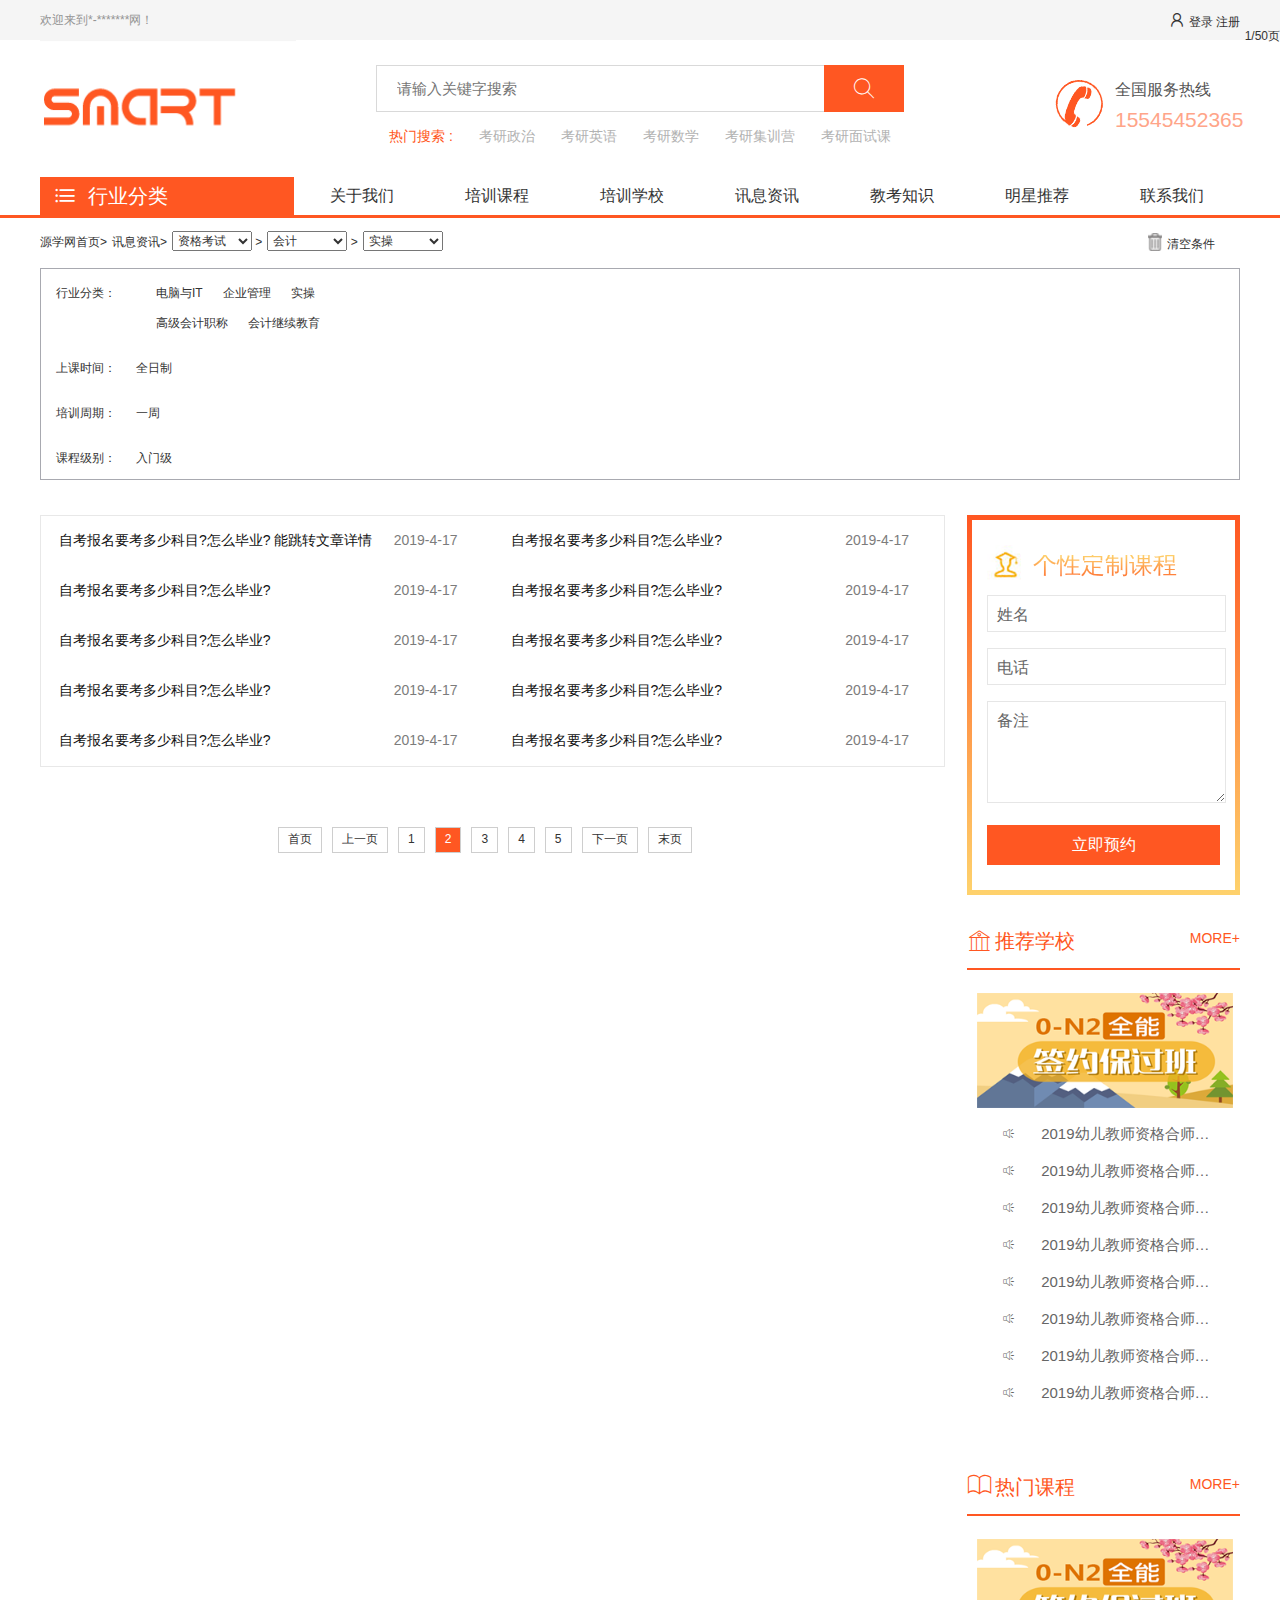
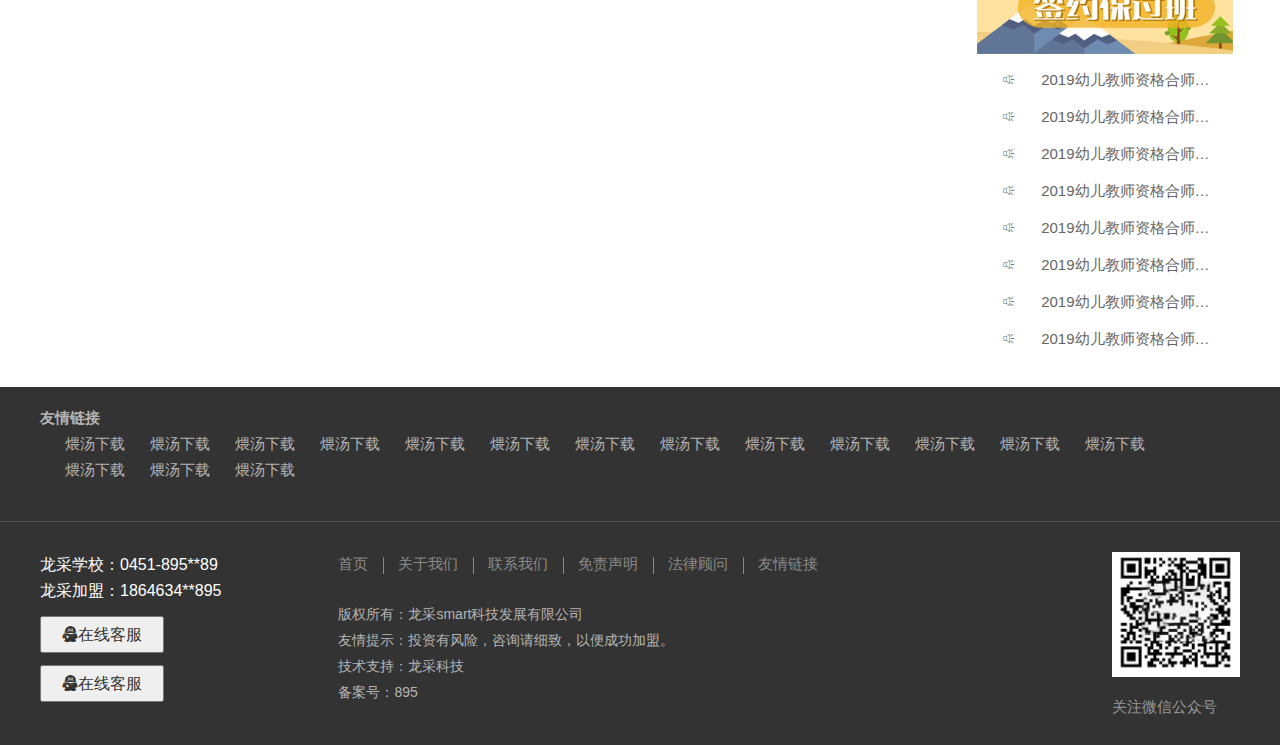
==== src/news.html @ 52035373 "讯息资讯  页面完成" ====
<!DOCTYPE html>
<html lang="en">

<head>
    <meta charset="UTF-8">
    <meta name="viewport" content="width=device-width, initial-scale=1.0">
    <meta http-equiv="X-UA-Compatible" content="ie=edge">
    <title>讯息咨询</title>
    <link rel="stylesheet" href="./../plugin/css/rest.css">
    <link rel="stylesheet" href="./../css/iconfont.css">
    <link rel="stylesheet" href="./../css/header.css">
    <link rel="stylesheet" href="./../css/footer.css">
    <link rel="stylesheet" href="./../css/news.css">
</head>

<body>
    <div class="news">
        <!-- 头部 -->
        <div class="header">
            <!-- 登录注册区 -->
            <div class="title">
                <div class="fl_title">欢迎来到*-*******网！</div>

                <div class="fr_title font16">
                    <span class="iconfont icon-denglu-copy"></span>
                    <span class="font15" @click="getLogin(true)">登录</span>
                    <span @click="getSurrce(true)">注册</span>
                </div>

            </div>
            <!-- 所搜区域 -->
            <div style="background-color: white">
                <div class="logoBox">
                    <!-- logo区域 -->
                    <div>
                        <div class="logo_l">
                            <img src="./../images/logo.png" alt>
                        </div>
                    </div>
                    <!-- 搜索框 -->
                    <div class="paddingLeft80">
                        <div class="search">
                            <input class="search_input" type="text" placeholder="请输入关键字搜索">
                            <button class="btn-search iconfont icon-cx"></button>
                        </div>

                        <ul class="ul1">
                            <li>
                                <a href="javasrcipt:void(0)" class="active">热门搜索 :</a>
                            </li>
                            <li>
                                <a href="javasrcipt:void(0)">考研政治</a>
                            </li>
                            <li>
                                <a href="javasrcipt:void(0)">考研英语</a>
                            </li>
                            <li>
                                <a href="javasrcipt:void(0)">考研数学</a>
                            </li>
                            <li>
                                <a href="javasrcipt:void(0)">考研集训营</a>
                            </li>
                            <li>
                                <a href="javasrcipt:void(0)">考研面试课</a>
                            </li>
                        </ul>
                    </div>
                    <!-- 热线电话 -->
                    <div class="hot_phone">
                        <div class="logo_r">
                            <div class="tel">
                                <img src="./../images/phone.png" alt>
                            </div>
                            <div class="tel_r">
                                <p>全国服务热线</p>
                                <p class="phone_txt">15545452365</p>
                            </div>
                        </div>
                    </div>
                </div>
            </div>

            <!-- 菜单区域 -->
            <div class="meusBox">
                <div class="box">
                    <div class="meus">
                        <span class="iconfont icon-caidan1"></span>
                        <span class="paddingLt15">行业分类</span>
                    </div>

                    <ul class="meus_ul">
                        <li>
                            <a href="./src/yc-guanyuwomen.html">关于我们</a>
                        </li>
                        <li>
                            <a href="./src/trainCourse.html">培训课程</a>
                        </li>
                        <li>
                            <a href="javascrip:void(0)">培训学校</a>
                        </li>
                        <li>
                            <a href="javascrip:void(0)">讯息资讯</a>

                        </li>
                        <li>
                            <a href="javascrip:void(0)">教考知识</router-link>
                        </li>
                        <li>
                            <a href="javascrip:void(0)">明星推荐</a>
                        </li>
                        <li>
                            <a href="./src/talkMe.html">联系我们</a>
                        </li>
                    </ul>
                </div>
            </div>
        </div>
        <!-- 内容区 -->
        <div class="news_container">
            <!-- 分类与筛选 -->
            <div>
                <div class="headerStar">
                    <div class="headerBreadcrumb">
                        <p><a href="">源学网首页></a></p>
                        <p><a href="">讯息资讯></a></p>
                        <p>
                            <select>
                                <option value="" style="display: none;" disabled selected>资格考试</option>
                                <option value="1">不限</option>
                                <option value="2">电脑与IT</option>
                                <option value="3">语言培训</option>
                            </select>
                            >
                        </p>
                        <p>
                            <select>
                                <option value="" style="display: none;" disabled selected>会计</option>
                                <option value="1">不限</option>
                                <option value="2">电脑与IT</option>
                                <option value="3">语言培训</option>
                            </select>
                            >
                        </p>
                        <p>
                            <select>
                                <option value="" style="display: none;" disabled selected>实操</option>
                                <option value="1">不限</option>
                                <option value="2">电脑与IT</option>
                                <option value="3">语言培训</option>
                            </select>
                        </p>
                    </div>
                    <div class="Breadcrumb_del qf">
                        <img src="../images/yc-star-delete.png" alt="">
                        <p>清空条件</p>
                    </div>
                    <div class="headerContent">
                        <ul class="qf">
                            <li>行业分类：</li>
                            <li>
                                <div class="qf">
                                    <p>电脑与IT</p>
                                    <p>企业管理</p>
                                    <p>实操</p>
                                </div>
                                <div class="qf">
                                    <p>高级会计职称</p>
                                    <p>会计继续教育</p>
                                </div>
                            </li>

                        </ul>
                        <ul class="qf">
                            <li>上课时间：</li>
                            <li class="qf">
                                <p>全日制</p>
                            </li>
                        </ul>
                        <ul class="qf">
                            <li>培训周期：</li>
                            <li class="qf">
                                <p>一周</p>
                            </li>
                        </ul>
                        <ul class="qf">
                            <li>课程级别：</li>
                            <li class="qf">
                                <p>入门级</p>
                            </li>
                        </ul>

                    </div>
                </div>
            </div>
            <!-- 新闻列表盒子-->
            <div class="newsBox">
                <!-- 新闻列表 -->
                <div class="newsList">
                    <ul class="aticle_list clearfix">
                        <li>
                            <a href="javasccript：void(0)">
                                <div class="title">自考报名要考多少科目?怎么毕业? 能跳转文章详情 </div>
                                <div class="time">2019-4-17</div>
                            </a>
                        </li>
                        <li>
                            <a href="javasccript：void(0)">
                                <div class="title">自考报名要考多少科目?怎么毕业? </div>
                                <div class="time">2019-4-17</div>
                            </a>
                        </li>
                        <li>
                            <a href="javasccript：void(0)">
                                <div class="title">自考报名要考多少科目?怎么毕业? </div>
                                <div class="time">2019-4-17</div>
                            </a>
                        </li>
                        <li>
                            <a href="javasccript：void(0)">
                                <div class="title">自考报名要考多少科目?怎么毕业? </div>
                                <div class="time">2019-4-17</div>
                            </a>
                        </li>
                        <li>
                            <a href="javasccript：void(0)">
                                <div class="title">自考报名要考多少科目?怎么毕业? </div>
                                <div class="time">2019-4-17</div>
                            </a>
                        </li>
                        <li>
                            <a href="javasccript：void(0)">
                                <div class="title">自考报名要考多少科目?怎么毕业? </div>
                                <div class="time">2019-4-17</div>
                            </a>
                        </li>
                        <li>
                            <a href="javasccript：void(0)">
                                <div class="title">自考报名要考多少科目?怎么毕业? </div>
                                <div class="time">2019-4-17</div>
                            </a>
                        </li>
                        <li>
                            <a href="javasccript：void(0)">
                                <div class="title">自考报名要考多少科目?怎么毕业? </div>
                                <div class="time">2019-4-17</div>
                            </a>
                        </li>
                        <li>
                            <a href="javasccript：void(0)">
                                <div class="title">自考报名要考多少科目?怎么毕业? </div>
                                <div class="time">2019-4-17</div>
                            </a>
                        </li>
                        <li>
                            <a href="javasccript：void(0)">
                                <div class="title">自考报名要考多少科目?怎么毕业? </div>
                                <div class="time">2019-4-17</div>
                            </a>
                        </li>


                    </ul>
                    <!-- 分页 -->
                    <div class="paging">
                            <ul id="paging" class="pagination clearfix">
                            </ul>
                            <div style="position: absolute;right:0px;top:27px;">1/50页</div>
                        </div>
                    
                </div>
                 <!-- 右侧通用 -->
                 <div class="fr_content">

                        <div class="reserveKc">
                            <div class="title">
                                <span><img src="./../images/hq.png" alt=""></span>
                                <span class="text">个性定制课程</span>
                            </div>
                            <div class="content">
                                <div>
                                    <label for="">姓名</label>
                                    <input type="text">
                                </div>
                                <div>
                                    <label for="">电话</label>
                                    <input type="text">
                                </div>
                                <div>
                                    <label for="">备注</label>
                                    <textarea name="" id="" cols="30" rows="6"></textarea>
                                </div>
                                <button class="btn">立即预约</button>
                            </div>
                        </div>
                        <!-- 推荐学校 -->
                        <div class="hot">
                            <div class="hot_title">
                                <span class="iconfont icon-xuexiao"></span>
                                <span>推荐学校</span>
                                <span>MORE+</span>
                            </div>
                            <div class="hot_centent">
                                <div><img src="./../images/aboutS.png" alt=""></div>
                                <ul>
                                    <li class="text-ellipsis">
                                        <span class="iconfont icon-laba_"></span>
                                        <span>2019幼儿教师资格合师资格合师资格合师资格合搜索素质</span>
                                    </li>
                                    <li class="text-ellipsis">
                                        <span class="iconfont icon-laba_"></span>
                                        <span>2019幼儿教师资格合师资格合师资格合师资格合搜索素质</span>
                                    </li>
                                    <li class="text-ellipsis">
                                        <span class="iconfont icon-laba_"></span>
                                        <span>2019幼儿教师资格合师资格合师资格合师资格合搜索素质</span>
                                    </li>
                                    <li class="text-ellipsis">
                                        <span class="iconfont icon-laba_"></span>
                                        <span>2019幼儿教师资格合师资格合师资格合师资格合搜索素质</span>
                                    </li>
                                    <li class="text-ellipsis">
                                        <span class="iconfont icon-laba_"></span>
                                        <span>2019幼儿教师资格合师资格合师资格合师资格合搜索素质</span>
                                    </li>
                                    <li class="text-ellipsis">
                                        <span class="iconfont icon-laba_"></span>
                                        <span>2019幼儿教师资格合师资格合师资格合师资格合搜索素质</span>
                                    </li>
                                    <li class="text-ellipsis">
                                        <span class="iconfont icon-laba_"></span>
                                        <span>2019幼儿教师资格合师资格合师资格合师资格合搜索素质</span>
                                    </li>
                                    <li class="text-ellipsis">
                                        <span class="iconfont icon-laba_"></span>
                                        <span>2019幼儿教师资格合师资格合师资格合师资格合搜索素质</span>
                                    </li>
                                </ul>
                            </div>
                        </div>
                        <div class="hot">
                            <div class="hot_title">
                                <span class="iconfont icon-shu"></span>
                                <span>热门课程</span>
                                <span>MORE+</span>
                            </div>
                            <div class="hot_centent">
                                <div><img src="./../images/aboutS.png" alt=""></div>
                                <ul>
                                    <li class="text-ellipsis">
                                        <span class="iconfont icon-laba_"></span>
                                        <span>2019幼儿教师资格合师资格合师资格合师资格合搜索素质</span>
                                    </li>
                                    <li class="text-ellipsis">
                                        <span class="iconfont icon-laba_"></span>
                                        <span>2019幼儿教师资格合师资格合师资格合师资格合搜索素质</span>
                                    </li>
                                    <li class="text-ellipsis">
                                        <span class="iconfont icon-laba_"></span>
                                        <span>2019幼儿教师资格合师资格合师资格合师资格合搜索素质</span>
                                    </li>
                                    <li class="text-ellipsis">
                                        <span class="iconfont icon-laba_"></span>
                                        <span>2019幼儿教师资格合师资格合师资格合师资格合搜索素质</span>
                                    </li>
                                    <li class="text-ellipsis">
                                        <span class="iconfont icon-laba_"></span>
                                        <span>2019幼儿教师资格合师资格合师资格合师资格合搜索素质</span>
                                    </li>
                                    <li class="text-ellipsis">
                                        <span class="iconfont icon-laba_"></span>
                                        <span>2019幼儿教师资格合师资格合师资格合师资格合搜索素质</span>
                                    </li>
                                    <li class="text-ellipsis">
                                        <span class="iconfont icon-laba_"></span>
                                        <span>2019幼儿教师资格合师资格合师资格合师资格合搜索素质</span>
                                    </li>
                                    <li class="text-ellipsis">
                                        <span class="iconfont icon-laba_"></span>
                                        <span>2019幼儿教师资格合师资格合师资格合师资格合搜索素质</span>
                                    </li>
                                </ul>
                            </div>
                        </div>
                    </div>
                
                
            </div>
        </div>
        <!-- 尾部 -->
        <div class="footer">
            <div class="top_f">
                <div class="w">
                    <div class="yq_link">
                        <h4>友情链接</h4>
                        <ul class="clearfix">
                            <li>煨汤下载</li>
                            <li>煨汤下载</li>
                            <li>煨汤下载</li>
                            <li>煨汤下载</li>
                            <li>煨汤下载</li>
                            <li>煨汤下载</li>
                            <li>煨汤下载</li>
                            <li>煨汤下载</li>
                            <li>煨汤下载</li>
                            <li>煨汤下载</li>
                            <li>煨汤下载</li>
                            <li>煨汤下载</li>
                            <li>煨汤下载</li>
                            <li>煨汤下载</li>
                            <li>煨汤下载</li>
                            <li>煨汤下载</li>
                        </ul>
                    </div>
                </div>
            </div>
            <!-- 备注 -->
            <div class="bot_f clearfix">
                <!-- 客服 -->
                <div class="ll">
                    <p>龙采学校：0451-895**89 </p>
                    <p>龙采加盟：1864634**895</p>
                    <button><span class="iconfont icon-qq">在线客服</span></button><br>
                    <button><span class="iconfont icon-qq">在线客服</span></button>
                </div>
                <!-- 公司介绍 -->
                <div class="lc">
                    <ul class="clearfix">
                        <li>首页 </li>
                        <li class="line"></li>
                        <li>关于我们</li>
                        <li class="line"></li>
                        <li>联系我们</li>
                        <li class="line"></li>
                        <li>免责声明</li>
                        <li class="line"></li>
                        <li>法律顾问</li>
                        <li class="line"></li>
                        <li>友情链接</li>
                    </ul>
                    <div class="marginTop40">
                        <p>版权所有：龙采smart科技发展有限公司</p>
                        <p>友情提示：投资有风险，咨询请细致，以便成功加盟。</p>
                        <p>技术支持：龙采科技</p>
                        <p>备案号：895</p>
                    </div>
                </div>
                <!-- 二维码区域 -->
                <div class="lr ">
                    <img src="./../images/2wm.png" style="height: 125px;" alt="">
                    <p class="text-center">关注微信公众号</p>
                </div>

            </div>
        </div>
    </div>
    <script src="./../plugin/js/jquery-2.2.3.min.js"></script>
    <script src="./../plugin/js/jq-paginator.min.js"></script>
    <script src="./../js/news.js"></script>
</body>

</html>
---- plugin/css/rest.css ----
body,input,select,button{font: 12px/1 Microsoft YaHei Helvetica, Arial;color: #333;}
body{font-size:12px;line-height:166.6%;}  /*pc端常设置字体大小及间距*/
h1 { font-size: 18px; /* 18px / 12px = 1.5 */ }
h2 { font-size: 16px; }
h3 { font-size: 14px; }
h4, h5, h6 { font-size: 100%; }
address, cite, dfn, em, var { font-style: normal; } /* 将斜体扶正 */
code, kbd, pre, samp, tt { font-family: "Courier New", Courier, monospace; } /* 统一等宽字体 */
small { font-size: 12px; } /* 小于 12px 的中文很难阅读，让 small 正常化 */
body, h1, h2, h3, h4, h5, h6, hr, p, blockquote,
dl, dt, dd, ul, ol, li, pre, /* text formatting elements 文本格式元素 */
fieldset, lengend, button, input, textarea, /* form elements 表单元素 */
th, td { margin:0;padding:0;}
input,button,select,img{margin:0;line-height:normal}
select{padding:1px}
ul,ol{list-style:none}
select,input,button,button img,label{vertical-align:middle}
header,footer,section,aside,nav,hgroup,figure,figcaption{display:block;margin:0;padding:0;border:none;} /*HTML5标签变块级*/
a{text-decoration:none;color:#333;} /*重置链接下划线*/
a:hover{
    text-decoration: none;
}
img{border:none;}

/* 浮动及边常用边距  */
.fL{float:left;}
.fR{float:right;}
.mL10{margin-left:10px;}
.mB10{margin-bottom:10px;}
.fr{float: right;}
.fl{float: left;}

/*清除浮动*/
.clear{clear:both;}
.clearfix:after{content:".";display:block;height:0;clear:both;visibility:hidden}
.clearfix{display:inline-block}
* html .clearfix{height:1%} /* Hides from IE-mac \*/
.clearfix{display:block}/* End hide from IE-mac */

input[type=text]:focus, input[type=password]:focus {
    outline:none;
}
.text-ellipsis{
    overflow: hidden;/*内容超出后隐藏*/
    text-overflow: ellipsis;/* 超出内容显示为省略号*/
    white-space: nowrap;/*文本不进行换行*/
    }
---- css/iconfont.css ----
@font-face {font-family: "iconfont";
  src: url('iconfont.eot?t=1557726890521'); /* IE9 */
  src: url('iconfont.eot?t=1557726890521#iefix') format('embedded-opentype'), /* IE6-IE8 */
  url('[data-uri]') format('woff2'),
  url('iconfont.woff?t=1557726890521') format('woff'),
  url('iconfont.ttf?t=1557726890521') format('truetype'), /* chrome, firefox, opera, Safari, Android, iOS 4.2+ */
  url('iconfont.svg?t=1557726890521#iconfont') format('svg'); /* iOS 4.1- */
}

.iconfont {
  font-family: "iconfont" !important;
  font-size: 16px;
  font-style: normal;
  -webkit-font-smoothing: antialiased;
  -moz-osx-font-smoothing: grayscale;
}

.icon-huojing:before {
  content: "\e6a0";
}

.icon-dingwei:before {
  content: "\e609";
}

.icon-duihao:before {
  content: "\e61e";
}

.icon-denglu-copy:before {
  content: "\e63a";
}

.icon-jiantouzuo:before {
  content: "\e659";
}

.icon-shu:before {
  content: "\e633";
}

.icon-boshimao:before {
  content: "\e601";
}

.icon-peixun:before {
  content: "\e605";
}

.icon-37:before {
  content: "\e67a";
}

.icon-caidan1:before {
  content: "\e600";
}

.icon-laba_:before {
  content: "\e628";
}

.icon-yishu:before {
  content: "\e608";
}

.icon-computer_icon:before {
  content: "\e673";
}

.icon-xuexiao:before {
  content: "\e619";
}

.icon-caidan:before {
  content: "\e666";
}

.icon-diqiu:before {
  content: "\e642";
}

.icon-cx:before {
  content: "\e604";
}

.icon-xiaoxi:before {
  content: "\e615";
}

.icon-jilu:before {
  content: "\e629";
}

.icon-jiantou:before {
  content: "\e618";
}

.icon-qq:before {
  content: "\e606";
}

.icon-yonghu:before {
  content: "\e667";
}

.icon-iconfontplatformentrance-copy:before {
  content: "\e602";
}

.icon-baobiao:before {
  content: "\e610";
}

.icon-lingjin:before {
  content: "\e6e8";
}

.icon-iconfont-left:before {
  content: "\e603";
}

.icon-jiantou-right:before {    /*右箭头*/
  content: "\e618";
}

.icon-jiantou-left:before {    /*左箭头*/
  content: "\e659";
}
---- css/header.css ----
/* 头部登录注册部分 */
.header{
    background-color: #f5f5f5;

}
.header .title{
    width: 1200px;
    margin: 0 auto;
    display: flex;
    justify-content: space-between;
    height: 40px;
    line-height: 40px;
    background-color: #f5f5f5;
    
}
.header .title .fl_title {
    color: #949494;
    font-size: 12px;
  }
  .header .title  .fr_title {
    text-align: right;
  }

  /* 搜索区域 */
  .logoBox{
      display: flex;
      justify-content: start;
      background-color: #fff;
      width: 1200px;
      margin: 0 auto;
      
  }
  .logoBox .logo_l{
      width: 256px;
      height: 137px;
  }
  .logoBox .logo_l img{
      width: 100%;
      height: 100%;
  }
  .search {
    margin-top: 25px;
    position: relative;
    width: 528px;
  }
  .search_input {
    height: 47px;
    width: 100%;
    box-sizing: border-box;
    border: 1px solid #d9d9d9;
    padding-left: 20px;
    font-size: 15px;
  }
  .btn-search {
    width: 80px;
    height: 47px;
    position: absolute;
    right: 0;
    top: 0;
    bottom: 0;
    background-color: #ff5722;
    border: none;
  }
  .icon-cx{
    color: white;
    font-size: 20px;
  }
  .ul1 li {
    float: left;
    margin-top: 15px;
    padding: 0px 13px;
    font-size: 14px;
  }
  .ul1 li a {
    color: #b2b2b2;
  }
  .ul1 li:last-child {
    float: left;
    padding: 0px 0px 0px 13px;
  }
  .paddingLeft80 {
    padding-left: 80px;
  }
 
  .logo_r {
    padding: 40px 0px 0px 150px;
    display: flex;
    justify-content: space-between;
  }
  
  .tel {
    float: left;
  }

  .tel_r p{
      padding-left: 10px;
      color: #555555;
      font-size: 16px;
  }
  .tel_r p:last-child {
    color: #ffa589;
    font-size: 21px;
    margin-top: 10px;
  }
  .ul1 li a.active {
    color: #ff5722;
  }
  /* 菜单区域 */
  .meusBox{
      background-color: #fff;
      border-bottom: 3px solid #ff5722;
  }
.meusBox .box{
    width: 1200px;
    margin: 0 auto;
    display: flex;
    justify-content: start;
    

}
  .meus {
	
    width: 254px;
    height: 38px;
    line-height: 38px;
    background-color: #ff5722;
    color: white;
    padding-left: 15px;
    box-sizing: border-box;
  }
  .meus .iconfont{
      font-size: 20px;
  }
  .meus_ul {
    width: 946px;
    height: 38px;
    line-height: 38px;
    display: flex;
    justify-content: start;
  }
  
  .meus_ul li {
    width: 14.28%;
    text-align: center;
  }
  .meus_ul li a:hover{
    color: #ff5722;
  }
  .meus_ul li a {
    display: block;
    width: 100%;
    font-size: 16px;
    color: #333333;
  }
  .paddingLt15{
      padding-left: 10px;
      font-size: 20px;
  }
---- css/footer.css ----
.footer {
    width: 100%;
    background-color: #333333;
  }
  .footer .top_f {
    border-bottom: 1px solid #505050;
    padding: 18px 0px 38px;
  }
  .footer .top_f .w {
    width: 1200px;
    margin: 0 auto;
  }
  /* 友情链接 */
  .footer .top_f .w .yq_link {
    color: #b3b3b3;
    font-size: 15px;
    line-height: 26px;
  }
  .footer .top_f .w .yq_link ul {
    padding-right: 80px;
  }
  .footer .top_f .w .yq_link ul li {
    padding-left: 25px;
    float: left;
  }
  .footer .bot_f {
    width: 1200px;
    margin: 0 auto;
    padding: 30px 0 25px;
  }
  /* 客服 */
  .footer .bot_f .ll {
    float: left;
  }
  .footer .bot_f .ll p {
    color: white;
    font-size: 16px;
    line-height: 26px;
  }
  .footer .bot_f .ll button {
    padding: 3px 20px;
    margin-top: 12px;
    font-size: 16px;
    line-height: 26px;
  }
  .footer .bot_f .ll button:first-child {
    margin-top: 26px;
  }
  /* // 公司介绍 */
  .footer .bot_f .lc {
    float: left;
    padding-left: 117px;
  }
  .footer .bot_f .lc ul li {
    float: left;
    position: relative;
  }
  .footer .bot_f .lc ul li.line::before {
    display: inline-block;
    content: '';
    width: 1px;
    height: 17px;
    position: absolute;
    top: 5px;
    left: 0;
    background-color: #898989;
  }
  .footer .bot_f .lc ul li:nth-child(odd) {
    padding: 0px 15px;
    color: #898989;
    font-size: 15px;
    line-height: 24px;
  }
  .footer .bot_f .lc ul li:first-child {
    padding-left: 0;
  }
  /* 二维码区域 */
  .footer .bot_f .lr {
    float: right;
  }
  .footer .bot_f .lr p {
    font-size: 15px;
    line-height: 26px;
    margin-top: 10px;
    color: #989898;
  }
  .marginTop40 {
    margin-top: 25px;
  }
  .marginTop40 p {
    font-size: 14px;
    line-height: 26px;
    color: #b3b3b3;
  }
---- css/news.css ----
.news_container{
    width: 1200px;
    margin: 0 auto;
}

.qf:after{ content:"";display:block;clear:both}
/* 面包屑与筛选 */
.headerStar{width:1200px;position: relative;}
.headerBreadcrumb{height:50px;display:flex;justify-content:flex-start; align-items : center;}
.headerBreadcrumb>p{margin-left:5px;}
.headerBreadcrumb>p:first-child{margin-left: 0;}
.headerBreadcrumb>p>a{display: block;}
.headerBreadcrumb>p>select{width:80px;height:20px;line-height:20px;box-sizing: border-box;margin-top: -3px;}
.headerBreadcrumb>p>select:hover{cursor: pointer;}

.headerStar .Breadcrumb_del{position: absolute;right:15px;top:15px;z-index: 888;height:18px;line-height: 18px;display: flex;}
.headerStar .Breadcrumb_del:hover{cursor: pointer;}
.headerStar .Breadcrumb_del>img{margin-right: 5px;}
.headerStar .Breadcrumb_del>p{margin-right: 10px;margin-top:2px;}
.headerStar .headerContent{width:1200px;border: 1px solid #a8a9b0;box-sizing:border-box;}
.headerContent{width:1200px;margin: 0 auto;}
.headerContent>ul{padding:15px;padding-bottom:0;}
.headerContent>ul:first-child>li:nth-child(2)>div>p{float: left;margin-bottom: 10px;margin-left: 20px;}
.headerContent>ul:first-child>li:nth-child(2)>div>p:hover{color:#ff5722;cursor: pointer;}

.headerContent>ul>li{float: left;}
.headerContent>ul>li:first-child{width:80px;text-align: left;}
.headerContent>ul>li:nth-child(2){width:1088px;text-align: left;}
.headerContent>ul>li:nth-child(2)>p{float: left;margin-bottom: 10px;}
.headerContent>ul>li:nth-child(2)>p:hover{color:#ff5722;cursor: pointer;}

/* 文章列表 */
.newsBox{
    display: flex;
    justify-content: space-between;
    margin-top: 35px;
}
.newsList{
    width: 903px;
}
.aticle_list {
    border: 1px solid #e8e8e8;
    width: 100%;
  }
  .aticle_list li a {
      display: block;
    display: flex;
    justify-content: space-between;
    align-items: center;
    height: 50px;
    padding-left: 18px;
    padding-right: 35px;
    box-sizing: border-box;
    float: left;
    text-align: center;
    font-size: 14px;
    width: 50%;
    cursor: pointer;
  }
  .aticle_list a:hover {
    background-color: #fff5f2;
  }
  .aticle_list li a .title {
    color: #111111 !important;
  }
  .aticle_list li a .time {
    color: #7c7c7c !important;
  }
  /* 右侧通用代码样式*/
.fr_content {
    width: 297px;
    padding-left: 24px;
    box-sizing: border-box;
    float: left;
}

.fr_content .reserveKc {
    padding: 25px 15px;
    border: 5px solid #ddd;
    border-image: -webkit-linear-gradient(#ff5722, #fed16c) 1 1;
    border-image: -moz-linear-gradient(#ff5722, #fed16c) 1 1;
    border-image: -o-linear-gradient(#ff5722, #fed16c) 1 1;
    border-image: linear-gradient(#ff5722, #fed16c) 1 1;
}

.fr_content .reserveKc .title {
    display: flex;
    align-items: center;
}

.fr_content .reserveKc .title .text {
    background: linear-gradient(to top, #ff5722, #fed16c);
    -webkit-background-clip: text;
    color: transparent;
    padding-left: 10px;
    font-size: 24px;
    display: inline-block;
    height: 30px;
}

.fr_content .reserveKc .content>div {
    position: relative;
    margin-bottom: 16px;
}

.fr_content .reserveKc label {
    position: absolute;
    z-index: 100;
    left: 10px;
    top: 10px;
    font-size: 16px;
    color: #666666;
    font-weight: none;
}

.fr_content .reserveKc input {
    border: 1px solid #e6e6e6;
    width: 239px;
    height: 37px;
    position: relative;
    padding-left: 40px;
    box-sizing: border-box;
}

.fr_content .reserveKc textarea {
    border: 1px solid #e6e6e6;
    width: 239px;
    outline: none;
    padding-left: 50px;
    padding-top: 10px;
    box-sizing: border-box;
}

.fr_content .reserveKc .btn {
    width: 100%;
    height: 40px;
    font-size: 16px;
    color: white;
    text-align: center;
    background-color: #ff5722;
    border: none;
    outline: none;
    cursor: pointer;
}

.fr_content .hot {
    margin-top: 34px;
    padding-bottom: 30px;
}

.fr_content .hot .hot_title {
    color: #ff5722;
    border-bottom: 2px solid #ff5722;
    padding-bottom: 13px;
}

.fr_content .hot .hot_title .iconfont {
    font-size: 25px;
}

.fr_content .hot .hot_title span:nth-child(2) {
    font-size: 20px;
}

.fr_content .hot .hot_title span:nth-child(3) {
    font-size: 14px;
    float: right;
}

.fr_content .hot .hot_centent {
    padding-top: 23px;
    padding-left: 10px;
}

.fr_content .hot .hot_centent img {
    width: 256px;
    height: 115px;
}

.fr_content .hot .hot_centent ul {
    padding-left: 24px;
    padding-right: 24px;
}

.fr_content .hot .hot_centent ul li {
    line-height: 36px;
    font-size: 15px;
    color: #666666;
}

.fr_content .hot .hot_centent ul li span:last-child {
    padding-left: 20px;
}
/* 翻页 */
.paging{
    width: 100%;
}
#paging{
    display: flex;
    justify-content: center;
    margin-top: 60px;
}
#paging li{
     float: left;
     padding: 2px 9px;
     box-sizing: border-box;
     border: 1px solid #cecece;
     margin-right: 10px;
}
#paging li.active{
    background-color: #ff5722;
    color: white;
}
#paging li.active a{
    color: white;
}
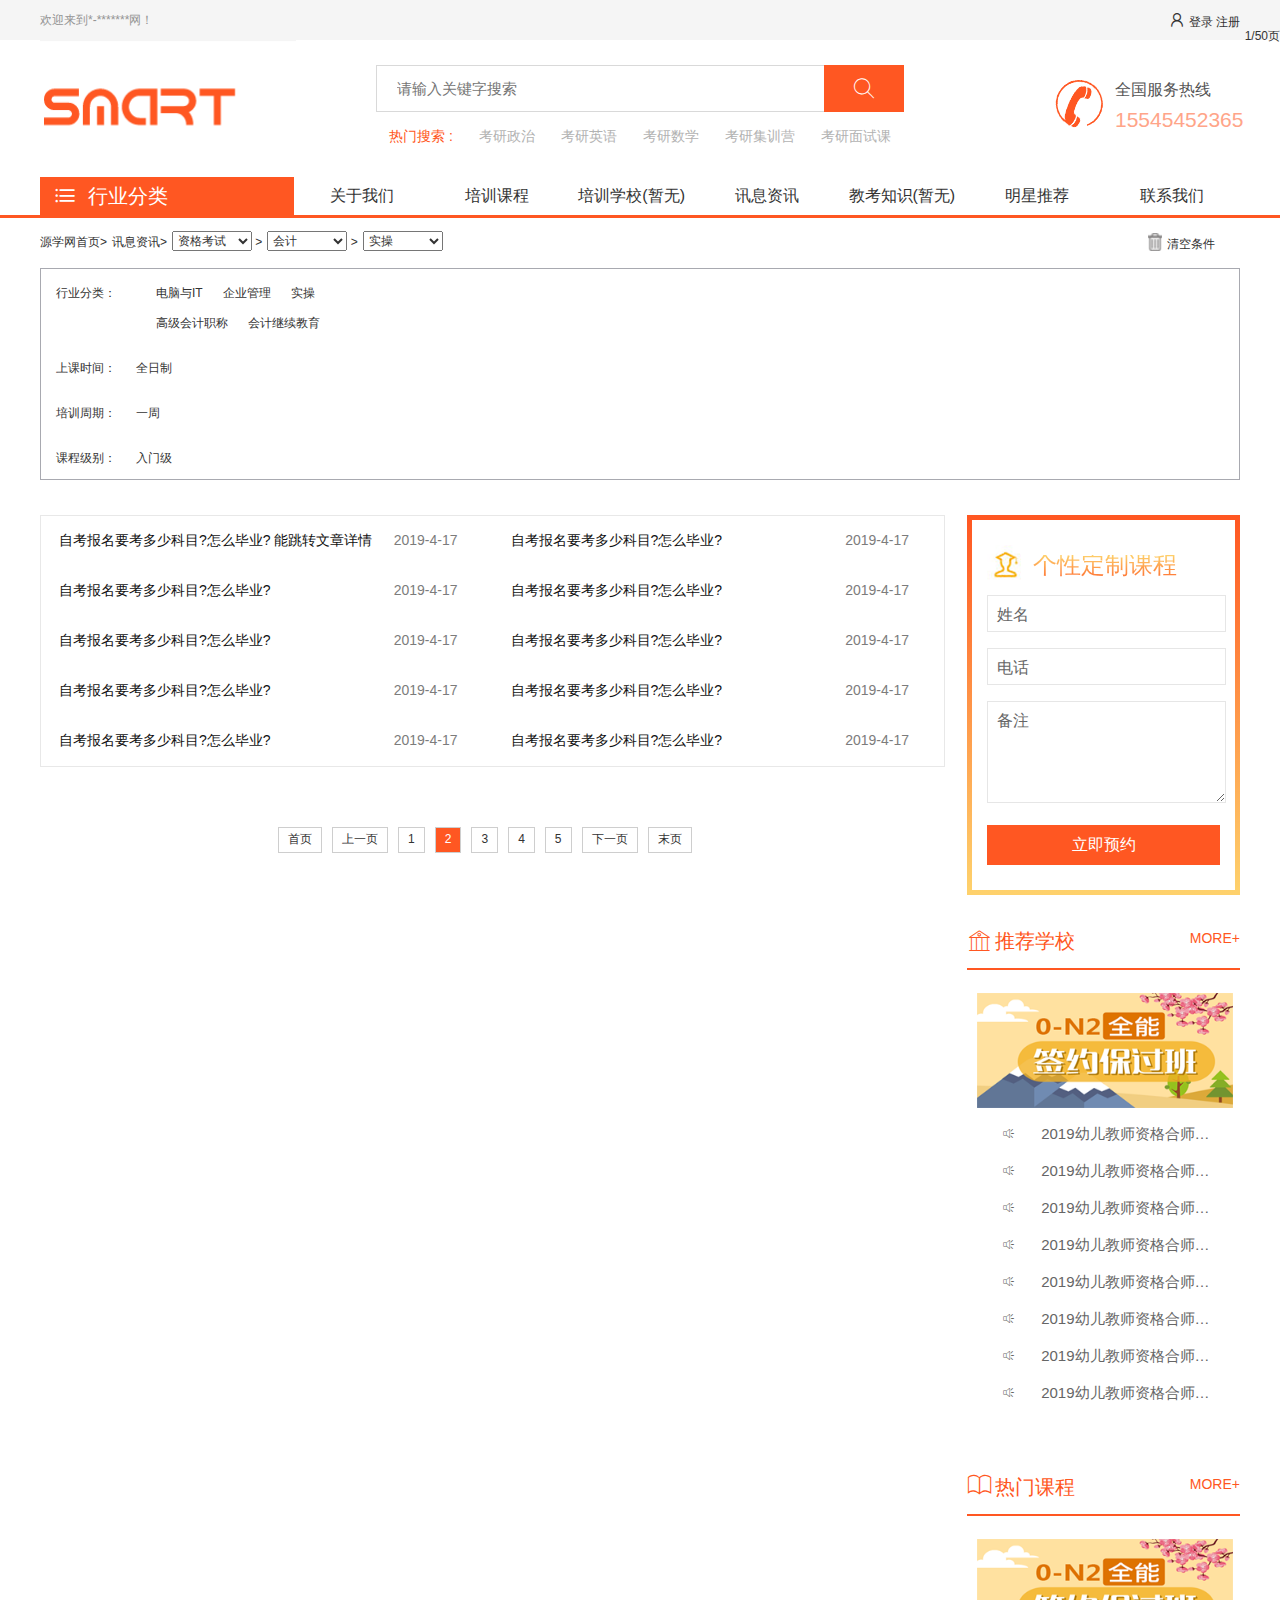
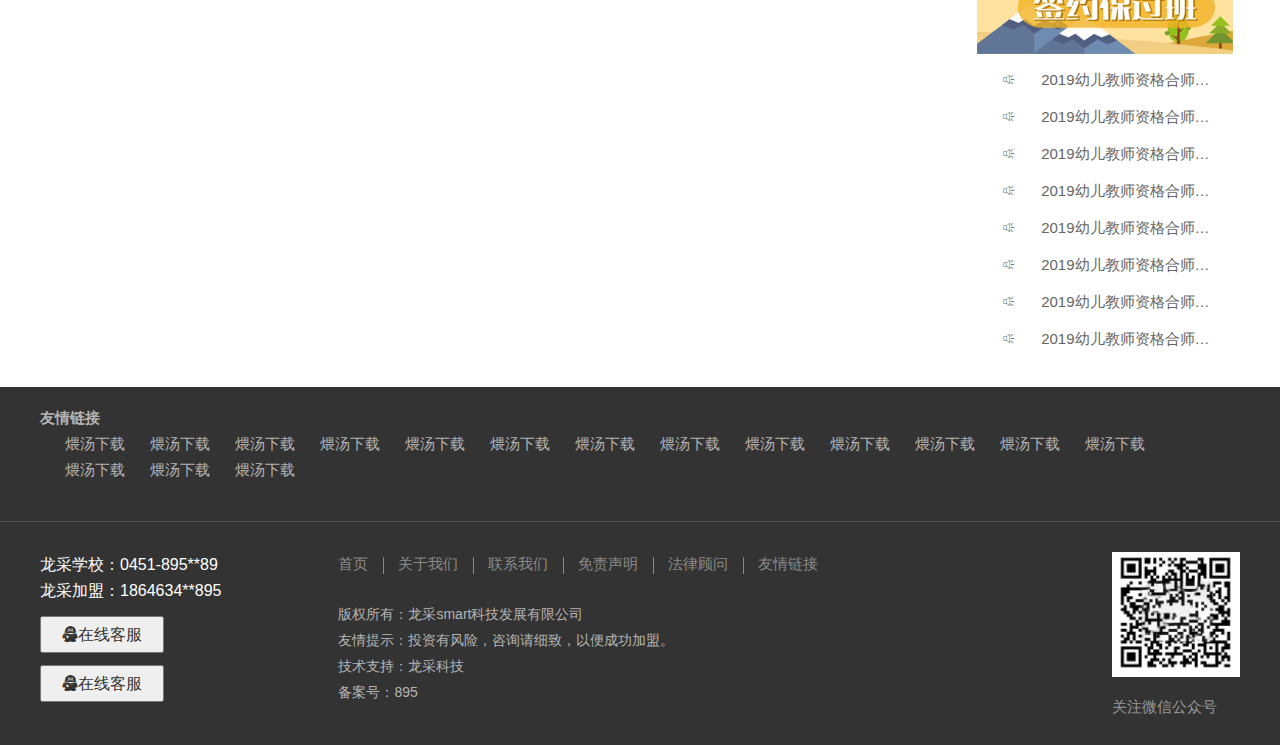
==== commit 6489ab68: "页面跳转完事" ====
--- a/src/news.html
+++ b/src/news.html
@@ -89,29 +89,29 @@
                     </div>
 
                     <ul class="meus_ul">
-                        <li>
-                            <a href="./src/yc-guanyuwomen.html">关于我们</a>
-                        </li>
-                        <li>
-                            <a href="./src/trainCourse.html">培训课程</a>
-                        </li>
-                        <li>
-                            <a href="javascrip:void(0)">培训学校</a>
-                        </li>
-                        <li>
-                            <a href="javascrip:void(0)">讯息资讯</a>
-
-                        </li>
-                        <li>
-                            <a href="javascrip:void(0)">教考知识</router-link>
-                        </li>
-                        <li>
-                            <a href="javascrip:void(0)">明星推荐</a>
-                        </li>
-                        <li>
-                            <a href="./src/talkMe.html">联系我们</a>
-                        </li>
-                    </ul>
+                            <li>
+                                <a href="./yc-guanyuwomen.html">关于我们</a>
+                            </li>
+                            <li>
+                                <a href="./trainCourse.html">培训课程</a>
+                            </li>
+                            <li>
+                                <a href="javascrip:void(0)">培训学校(暂无)</a>
+                            </li>
+                            <li>
+                                <a href="./news.html">讯息资讯</a>
+    
+                            </li>
+                            <li>
+                                <a href="javascrip:void(0)">教考知识(暂无)</a>
+                            </li>
+                            <li>
+                                <a href="./yc-mingxingtuijian.html">明星推荐</a>
+                            </li>
+                            <li>
+                                <a href="./talkMe.html">联系我们</a>
+                            </li>
+                        </ul>
                 </div>
             </div>
         </div>
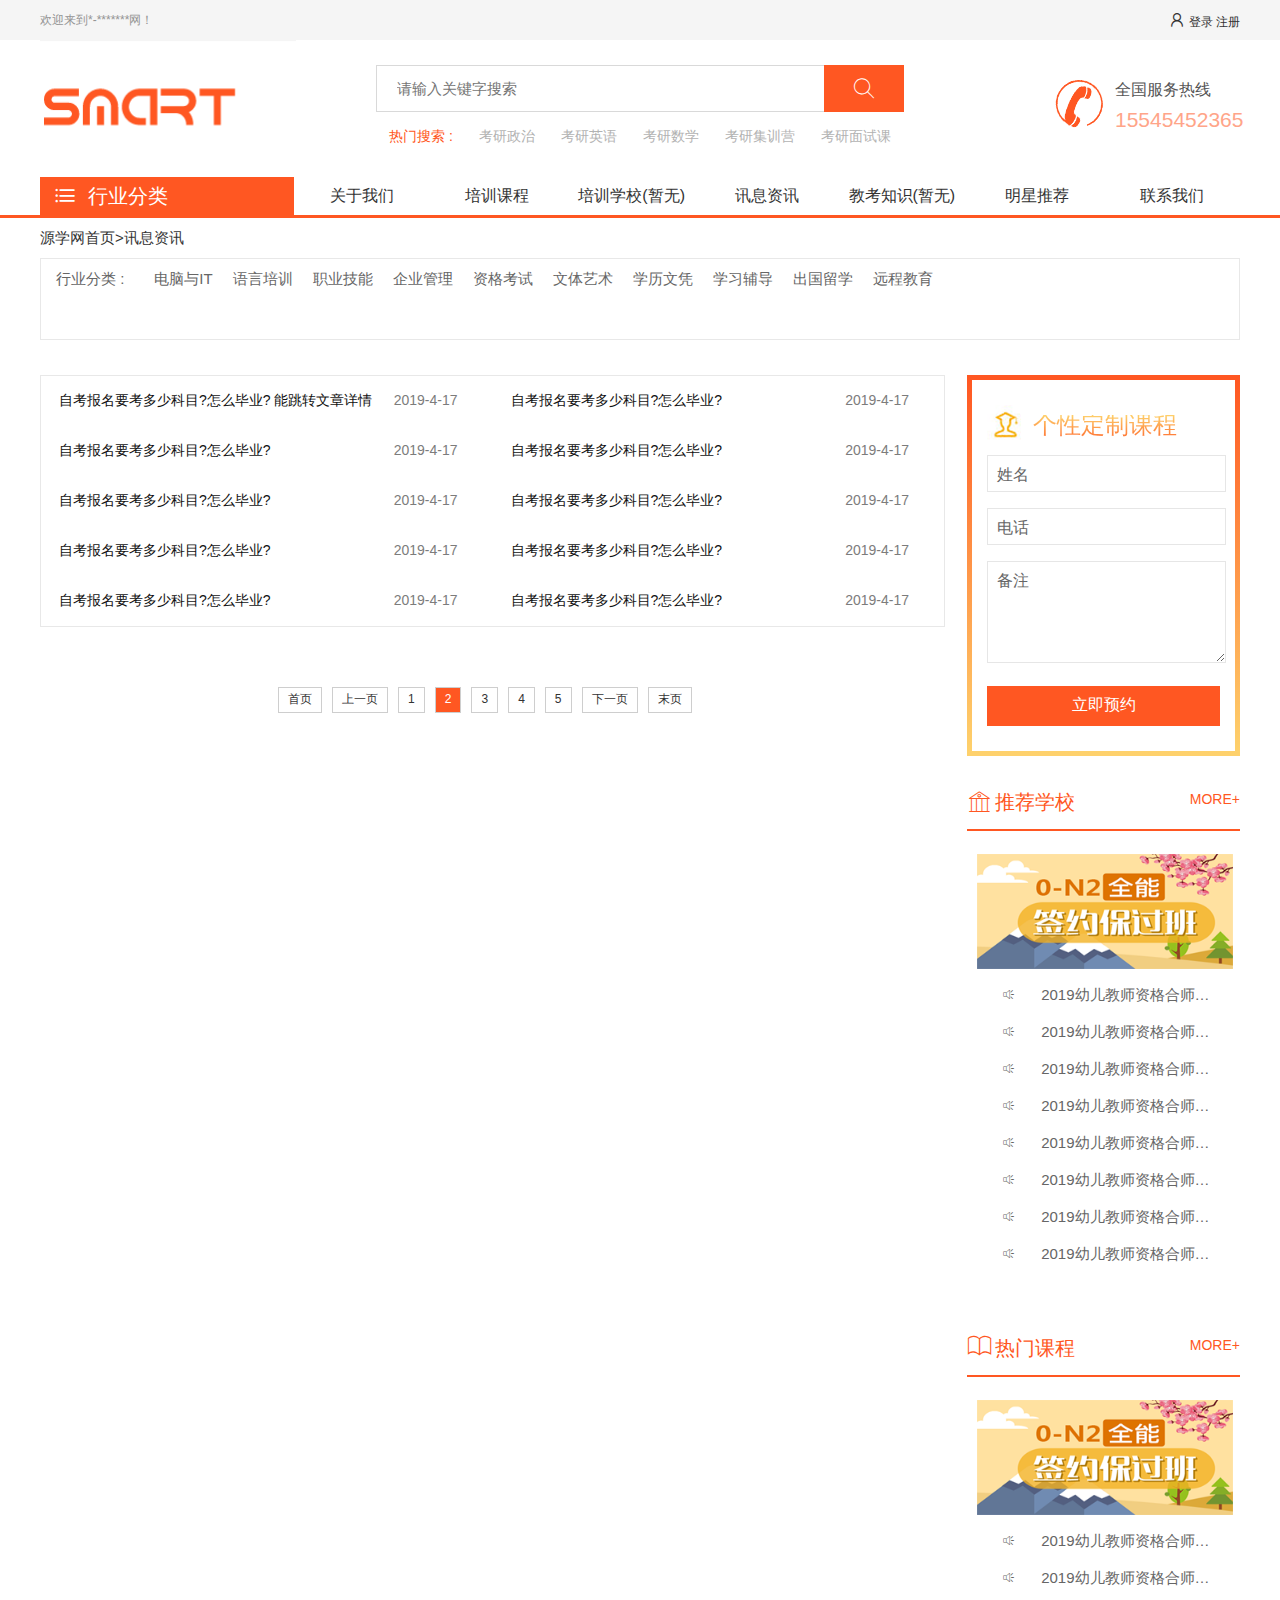
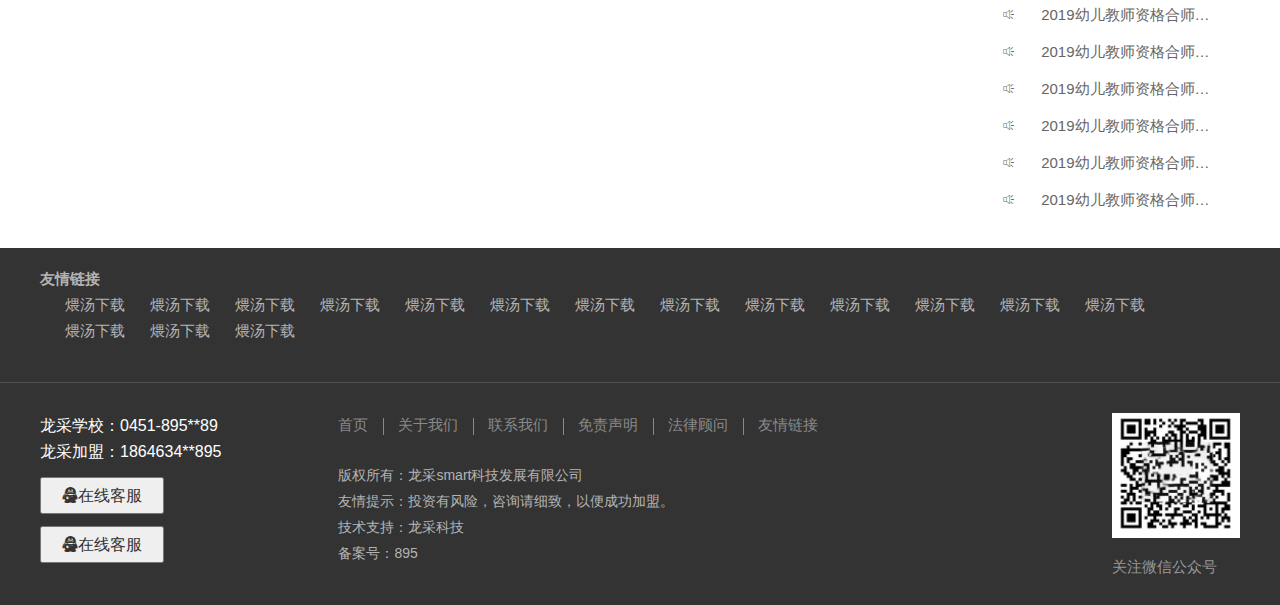
==== commit 32eb201b: "样式修改" ====
--- a/src/news.html
+++ b/src/news.html
@@ -122,72 +122,81 @@
                 <div class="headerStar">
                     <div class="headerBreadcrumb">
                         <p><a href="">源学网首页></a></p>
-                        <p><a href="">讯息资讯></a></p>
-                        <p>
-                            <select>
-                                <option value="" style="display: none;" disabled selected>资格考试</option>
-                                <option value="1">不限</option>
-                                <option value="2">电脑与IT</option>
-                                <option value="3">语言培训</option>
-                            </select>
-                            >
-                        </p>
-                        <p>
-                            <select>
-                                <option value="" style="display: none;" disabled selected>会计</option>
-                                <option value="1">不限</option>
-                                <option value="2">电脑与IT</option>
-                                <option value="3">语言培训</option>
-                            </select>
-                            >
-                        </p>
-                        <p>
-                            <select>
-                                <option value="" style="display: none;" disabled selected>实操</option>
-                                <option value="1">不限</option>
-                                <option value="2">电脑与IT</option>
-                                <option value="3">语言培训</option>
-                            </select>
-                        </p>
-                    </div>
-                    <div class="Breadcrumb_del qf">
-                        <img src="../images/yc-star-delete.png" alt="">
-                        <p>清空条件</p>
+                        <p><a href="">讯息资讯</a></p>
                     </div>
                     <div class="headerContent">
-                        <ul class="qf">
-                            <li>行业分类：</li>
-                            <li>
-                                <div class="qf">
-                                    <p>电脑与IT</p>
-                                    <p>企业管理</p>
-                                    <p>实操</p>
+                       <ul>
+                           <li class="listSelect">
+                                <div class="select_name">行业分类 :</div>
+                                <div class="select_box">
+                                    <ul class="selectd_title">                                          
+                                        <li>电脑与IT</li>
+                                        <li>语言培训</li>
+                                        <li>职业技能</li>
+                                        <li>企业管理</li>
+                                        <li>资格考试</li>
+                                        <li>文体艺术</li>
+                                        <li>学历文凭</li>
+                                        <li>学习辅导</li>
+                                        <li>出国留学</li>
+                                        <li>远程教育</li>
+                                        
+                                    </ul>
+                                    <ul class="selectd_content">
+                                        <li class="tabs">
+                                            <ul>
+                                                <li>会计</li>
+                                                <li>金融</li>
+                                                <li>国家公职</li>
+                                                <li>医药</li>
+                                                <li>外贸</li>
+                                                <li>建筑</li>
+                                                <li>房产规划</li>
+                                                <li>职称考证</li>
+                                            </ul>
+                                        </li>
+                                        <li class="tabs">
+                                             <ul>
+                                                 <li>会计0</li>
+                                                 <li>金融</li>
+                                                 <li>国家公职</li>
+                                                 <li>医药</li>
+                                                 <li>外贸</li>
+                                                 <li>建筑</li>
+                                                 <li>房产规划</li>
+                                                 <li>职称考证</li>
+                                             </ul>
+                                         </li>
+                                         <li class="tabs">
+                                                 <ul>
+                                                     <li>会计1</li>
+                                                     <li>金融</li>
+                                                     <li>国家公职</li>
+                                                     <li>医药</li>
+                                                     <li>外贸</li>
+                                                     <li>建筑</li>
+                                                     <li>房产规划</li>
+                                                     <li>职称考证</li>
+                                                 </ul>
+                                             </li>
+                                             <li class="tabs">
+                                                     <ul>
+                                                         <li>会计2</li>
+                                                         <li>金融</li>
+                                                         <li>国家公职</li>
+                                                         <li>医药</li>
+                                                         <li>外贸</li>
+                                                         <li>建筑</li>
+                                                         <li>房产规划</li>
+                                                         <li>职称考证</li>
+                                                     </ul>
+                                                 </li>
+                                    </ul>
                                 </div>
-                                <div class="qf">
-                                    <p>高级会计职称</p>
-                                    <p>会计继续教育</p>
-                                </div>
-                            </li>
-
-                        </ul>
-                        <ul class="qf">
-                            <li>上课时间：</li>
-                            <li class="qf">
-                                <p>全日制</p>
-                            </li>
-                        </ul>
-                        <ul class="qf">
-                            <li>培训周期：</li>
-                            <li class="qf">
-                                <p>一周</p>
-                            </li>
-                        </ul>
-                        <ul class="qf">
-                            <li>课程级别：</li>
-                            <li class="qf">
-                                <p>入门级</p>
-                            </li>
-                        </ul>
+                           </li>
+                           
+                       </ul>
+                        
 
                     </div>
                 </div>
@@ -198,7 +207,7 @@
                 <div class="newsList">
                     <ul class="aticle_list clearfix">
                         <li>
-                            <a href="javasccript：void(0)">
+                            <a href="./newsDetails.html">
                                 <div class="title">自考报名要考多少科目?怎么毕业? 能跳转文章详情 </div>
                                 <div class="time">2019-4-17</div>
                             </a>
@@ -264,7 +273,6 @@
                     <div class="paging">
                             <ul id="paging" class="pagination clearfix">
                             </ul>
-                            <div style="position: absolute;right:0px;top:27px;">1/50页</div>
                         </div>
                     
                 </div>
--- a/css/news.css
+++ b/css/news.css
@@ -3,32 +3,68 @@
     margin: 0 auto;
 }
 
-.qf:after{ content:"";display:block;clear:both}
-/* 面包屑与筛选 */
-.headerStar{width:1200px;position: relative;}
-.headerBreadcrumb{height:50px;display:flex;justify-content:flex-start; align-items : center;}
-.headerBreadcrumb>p{margin-left:5px;}
-.headerBreadcrumb>p:first-child{margin-left: 0;}
-.headerBreadcrumb>p>a{display: block;}
-.headerBreadcrumb>p>select{width:80px;height:20px;line-height:20px;box-sizing: border-box;margin-top: -3px;}
-.headerBreadcrumb>p>select:hover{cursor: pointer;}
-
-.headerStar .Breadcrumb_del{position: absolute;right:15px;top:15px;z-index: 888;height:18px;line-height: 18px;display: flex;}
-.headerStar .Breadcrumb_del:hover{cursor: pointer;}
-.headerStar .Breadcrumb_del>img{margin-right: 5px;}
-.headerStar .Breadcrumb_del>p{margin-right: 10px;margin-top:2px;}
-.headerStar .headerContent{width:1200px;border: 1px solid #a8a9b0;box-sizing:border-box;}
-.headerContent{width:1200px;margin: 0 auto;}
-.headerContent>ul{padding:15px;padding-bottom:0;}
-.headerContent>ul:first-child>li:nth-child(2)>div>p{float: left;margin-bottom: 10px;margin-left: 20px;}
-.headerContent>ul:first-child>li:nth-child(2)>div>p:hover{color:#ff5722;cursor: pointer;}
-
-.headerContent>ul>li{float: left;}
-.headerContent>ul>li:first-child{width:80px;text-align: left;}
-.headerContent>ul>li:nth-child(2){width:1088px;text-align: left;}
-.headerContent>ul>li:nth-child(2)>p{float: left;margin-bottom: 10px;}
-.headerContent>ul>li:nth-child(2)>p:hover{color:#ff5722;cursor: pointer;}
-
+.headerBreadcrumb{
+    display: flex;
+    justify-content: start;
+    line-height: 40px;
+    font-size: 15px;
+    color: #666666;
+}
+
+/* 筛选 */
+.headerContent{
+
+border: 1px solid #e8e8e8;
+min-height: 80px;
+padding: 0 15px;
+}
+.listSelect{
+display: flex;
+justify-content: start;
+}
+.headerContent .select_name{
+    line-height: 40px;
+    height: 40px;
+    font-size: 15px;
+    color: #666666;
+    margin-right: 30px;
+}
+/* 筛选分类头 */
+.headerContent .select_box .selectd_title{
+    display: flex;
+    justify-content: start;
+    height: 40px;
+    line-height: 40px;
+}
+.headerContent .select_box .selectd_title li{
+    margin-right: 20px;
+    color: #666666;
+    font-size: 15px;
+    cursor: pointer;
+}
+/* /* 筛选内容 */
+
+.headerContent .select_box .selectd_content .tabs{
+    display: none;
+    
+}
+.headerContent .select_box .selectd_content .tabs.active{
+    display: block;
+}
+.headerContent .select_box .selectd_content .tabs ul{
+    display: flex;
+    justify-content: start;
+    background-color: #f9f9fd;
+    height: 40px;
+    line-height: 40px;
+    padding:  0 20px;
+}
+.headerContent .select_box .selectd_content .tabs ul li{
+    margin-right: 20px;
+    color: #666666;
+    font-size: 15px;
+    cursor: pointer;
+}
 /* 文章列表 */
 .newsBox{
     display: flex;
